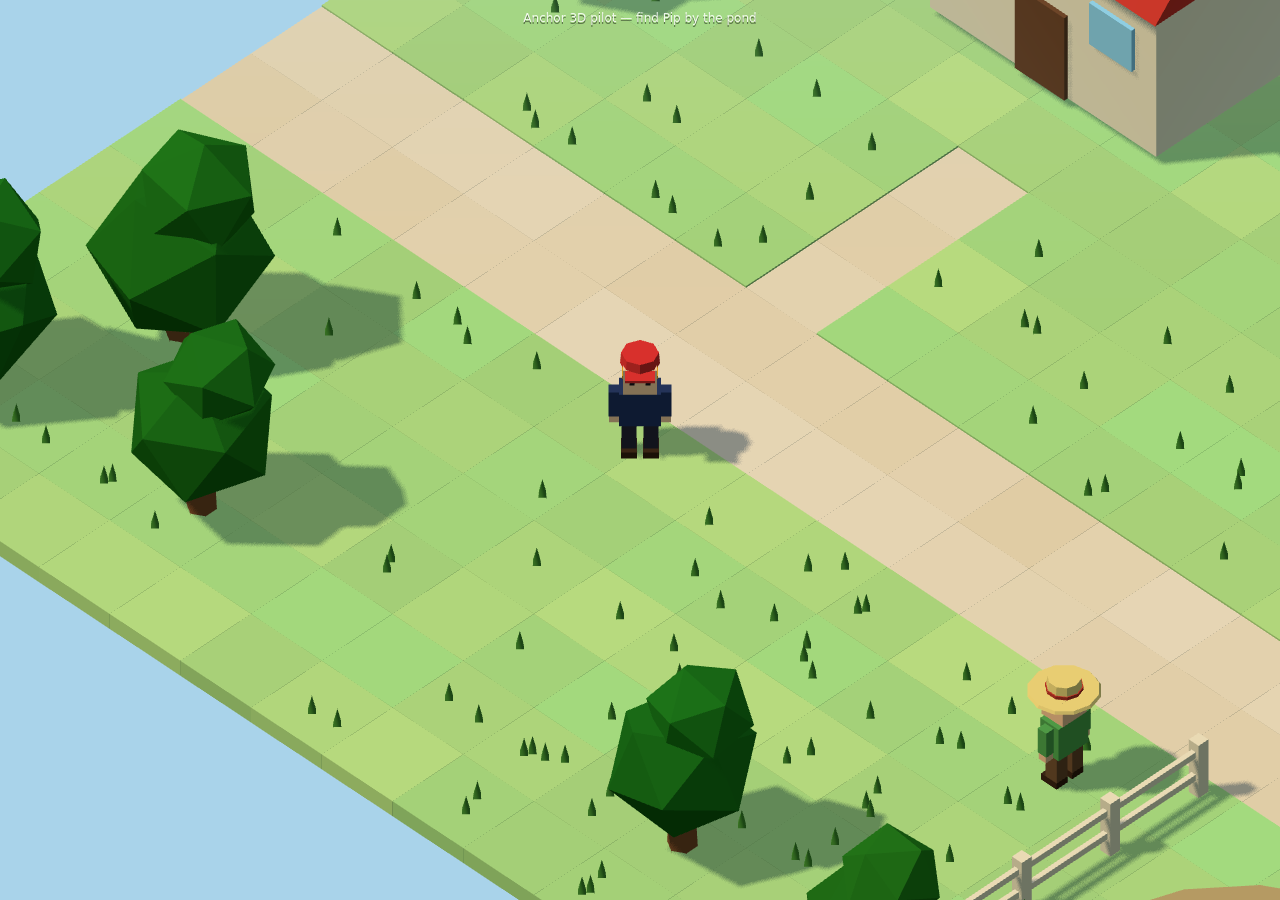
==== 3d/index.html @ 8b45116c "Deploy 3D pilot 2026-10-17T18:40Z" ====
<!doctype html>
<html lang="en">
  <head>
    <meta charset="UTF-8" />
    <meta name="viewport" content="width=device-width, initial-scale=1, viewport-fit=cover, user-scalable=no" />
    <meta name="theme-color" content="#1b2433" />
    <title>Anchor 3D (pilot)</title>
    <style>html,body{touch-action:none;-webkit-user-select:none;user-select:none;-webkit-touch-callout:none;background:#1b2433;height:100%;margin:0;font-family:system-ui,sans-serif;overflow:hidden}#app{position:fixed;inset:0}#app canvas{width:100%;height:100%;display:block}#hud{left:0;right:0;top:calc(8px + env(safe-area-inset-top));text-align:center;color:#fff;text-shadow:0 2px #0008;pointer-events:none;font-size:15px;font-weight:700;position:fixed}#hud .sub{opacity:.85;font-size:12px;font-weight:500}#banner{opacity:0;color:#ffe066;letter-spacing:2px;text-shadow:0 4px #6a3b00,0 0 24px #000a;pointer-events:none;white-space:nowrap;font:900 44px system-ui,sans-serif;transition:transform .35s cubic-bezier(.2,1.6,.4,1),opacity .25s;position:fixed;top:42%;left:50%;transform:translate(-50%,-50%)scale(.6)}#banner.on{opacity:1;transform:translate(-50%,-50%)scale(1)}#flash{opacity:0;pointer-events:none;background:#fff;position:fixed;inset:0}#joy{opacity:0;pointer-events:none;background:#ffffff10;border:2px solid #ffffff40;border-radius:50%;width:96px;height:96px;margin:-48px 0 0 -48px;transition:opacity .12s;position:fixed}#joy.on{opacity:1}#knob{background:#ffffff38;border-radius:50%;width:40px;height:40px;position:absolute;top:50%;left:50%;transform:translate(-50%,-50%)}#abtn{right:calc(28px + env(safe-area-inset-right));bottom:calc(26px + env(safe-area-inset-bottom));color:#fffd;background:#e8414155;border:2px solid #ffffff70;border-radius:50%;justify-content:center;align-items:center;width:68px;height:68px;font:800 26px system-ui,sans-serif;display:none;position:fixed}#abtn.held{background:#e84141aa;transform:scale(.94)}html.touch.show-a #abtn{display:flex}#rotate{color:#fff;z-index:10;text-align:center;background:#1b2433;flex-direction:column;justify-content:center;align-items:center;font:700 18px system-ui,sans-serif;display:none;position:fixed;inset:0}#rotate .sub{opacity:.75;font-size:14px;font-weight:400}#rotate .phone{font-size:56px;animation:1.6s ease-in-out infinite tilt}@keyframes tilt{0%,30%{transform:rotate(0)}60%,to{transform:rotate(-90deg)}}html.touch.portrait #rotate{display:flex}</style>
    <script type="module" crossorigin src="./assets/three-BvCkQ66D.js"></script>
    <link rel="modulepreload" crossorigin href="./assets/ai-CKzchM8G.js">
  </head>
  <body>
    <div id="app"></div>
    <div id="hud"></div>
    <div id="banner"></div>
    <div id="flash"></div>
    <div id="joy"><div id="knob"></div></div>
    <div id="abtn" aria-label="A">A</div>
    <div id="rotate"><div class="phone">📱</div><p>ROTATE YOUR PHONE</p><p class="sub">Anchor plays in landscape</p></div>
  </body>
</html>
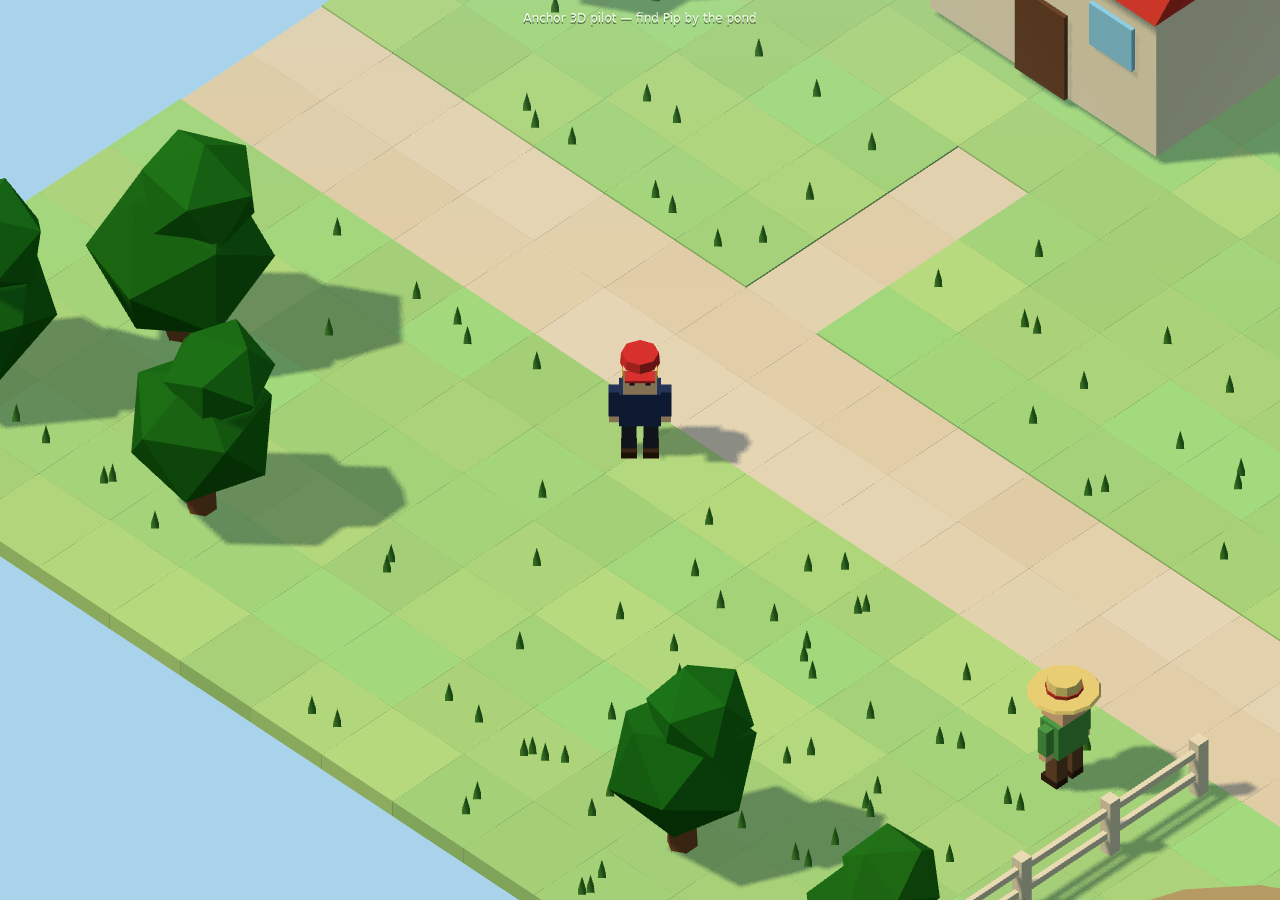
==== commit 44d581f8: "Deploy 3D pilot 2026-10-17T18:54Z" ====
--- a/3d/index.html
+++ b/3d/index.html
@@ -2,10 +2,21 @@
 <html lang="en">
   <head>
     <meta charset="UTF-8" />
-    <meta name="viewport" content="width=device-width, initial-scale=1, viewport-fit=cover, user-scalable=no" />
+    <meta name="viewport" content="width=device-width, initial-scale=1, maximum-scale=1, user-scalable=no, viewport-fit=cover" />
     <meta name="theme-color" content="#1b2433" />
     <title>Anchor 3D (pilot)</title>
     <style>html,body{touch-action:none;-webkit-user-select:none;user-select:none;-webkit-touch-callout:none;background:#1b2433;height:100%;margin:0;font-family:system-ui,sans-serif;overflow:hidden}#app{position:fixed;inset:0}#app canvas{width:100%;height:100%;display:block}#hud{left:0;right:0;top:calc(8px + env(safe-area-inset-top));text-align:center;color:#fff;text-shadow:0 2px #0008;pointer-events:none;font-size:15px;font-weight:700;position:fixed}#hud .sub{opacity:.85;font-size:12px;font-weight:500}#banner{opacity:0;color:#ffe066;letter-spacing:2px;text-shadow:0 4px #6a3b00,0 0 24px #000a;pointer-events:none;white-space:nowrap;font:900 44px system-ui,sans-serif;transition:transform .35s cubic-bezier(.2,1.6,.4,1),opacity .25s;position:fixed;top:42%;left:50%;transform:translate(-50%,-50%)scale(.6)}#banner.on{opacity:1;transform:translate(-50%,-50%)scale(1)}#flash{opacity:0;pointer-events:none;background:#fff;position:fixed;inset:0}#joy{opacity:0;pointer-events:none;background:#ffffff10;border:2px solid #ffffff40;border-radius:50%;width:96px;height:96px;margin:-48px 0 0 -48px;transition:opacity .12s;position:fixed}#joy.on{opacity:1}#knob{background:#ffffff38;border-radius:50%;width:40px;height:40px;position:absolute;top:50%;left:50%;transform:translate(-50%,-50%)}#abtn{right:calc(28px + env(safe-area-inset-right));bottom:calc(26px + env(safe-area-inset-bottom));color:#fffd;background:#e8414155;border:2px solid #ffffff70;border-radius:50%;justify-content:center;align-items:center;width:68px;height:68px;font:800 26px system-ui,sans-serif;display:none;position:fixed}#abtn.held{background:#e84141aa;transform:scale(.94)}html.touch.show-a #abtn{display:flex}#rotate{color:#fff;z-index:10;text-align:center;background:#1b2433;flex-direction:column;justify-content:center;align-items:center;font:700 18px system-ui,sans-serif;display:none;position:fixed;inset:0}#rotate .sub{opacity:.75;font-size:14px;font-weight:400}#rotate .phone{font-size:56px;animation:1.6s ease-in-out infinite tilt}@keyframes tilt{0%,30%{transform:rotate(0)}60%,to{transform:rotate(-90deg)}}html.touch.portrait #rotate{display:flex}</style>
+      <script>
+      // iOS Safari ignores user-scalable=no; block double-tap and pinch zoom manually.
+      (function () {
+        var last = 0, opt = { passive: false };
+        var stop = function (e) { e.preventDefault(); };
+        ['gesturestart', 'gesturechange', 'gestureend', 'dblclick'].forEach(function (t) { document.addEventListener(t, stop, opt); });
+        document.addEventListener('touchend', function (e) { var now = Date.now(); if (now - last < 350) e.preventDefault(); last = now; }, opt);
+        document.addEventListener('touchmove', function (e) { if (e.touches.length > 1 || (e.scale !== undefined && e.scale !== 1)) e.preventDefault(); }, opt);
+        document.addEventListener('touchstart', function (e) { if (e.touches.length > 1) e.preventDefault(); }, opt);
+      })();
+    </script>
     <script type="module" crossorigin src="./assets/three-BvCkQ66D.js"></script>
     <link rel="modulepreload" crossorigin href="./assets/ai-CKzchM8G.js">
   </head>
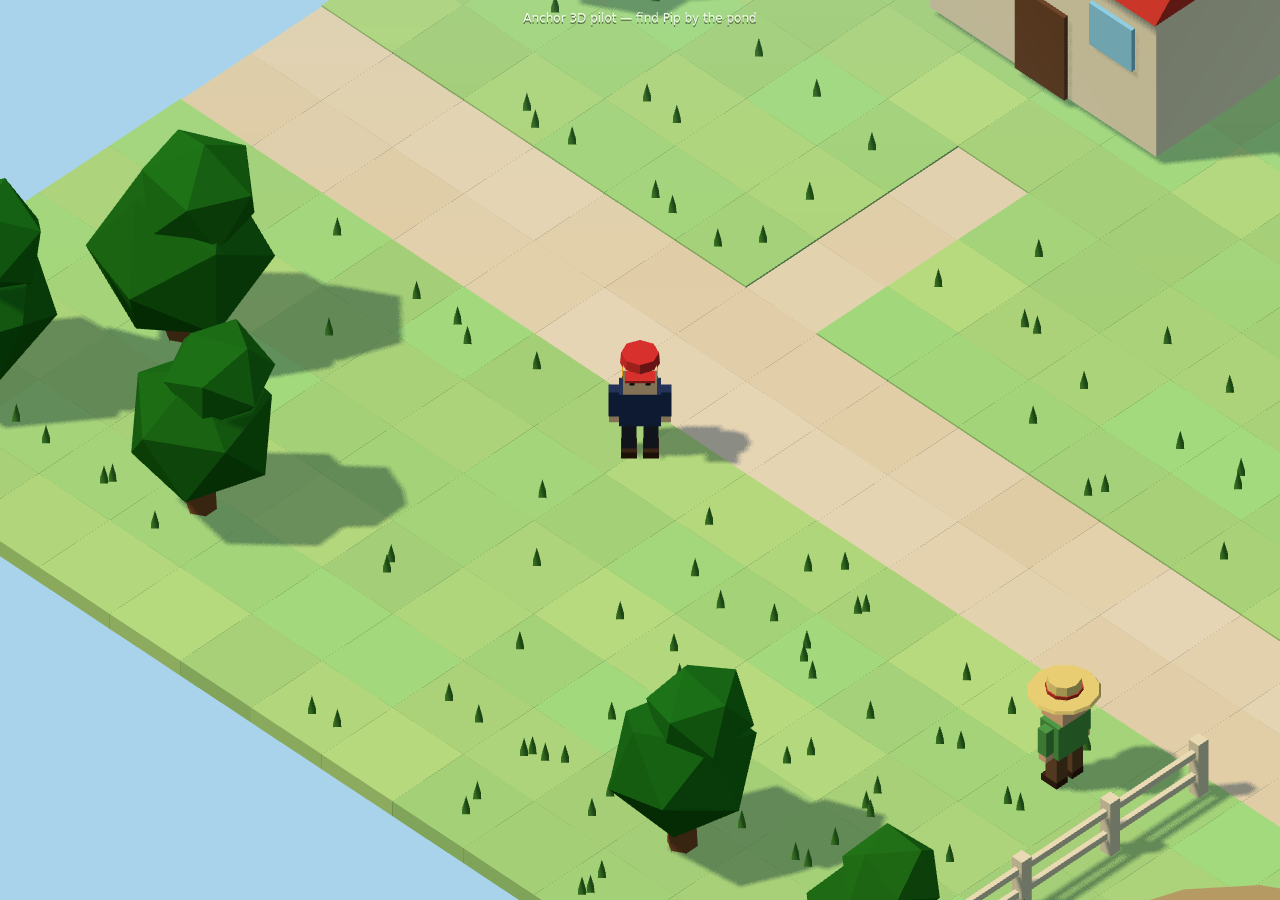
==== commit e54cf6ee: "Deploy 3D pilot 2026-10-17T18:58Z" ====
--- a/3d/index.html
+++ b/3d/index.html
@@ -17,6 +17,22 @@
         document.addEventListener('touchstart', function (e) { if (e.touches.length > 1) e.preventDefault(); }, opt);
       })();
     </script>
+      <script>
+      // Visible error overlay so failures show text instead of a blank screen.
+      (function () {
+        function show(msg) {
+          var d = document.getElementById('err-overlay');
+          if (!d) { d = document.createElement('pre'); d.id = 'err-overlay';
+            d.style.cssText = 'position:fixed;inset:0;margin:0;padding:16px;z-index:99999;background:rgba(20,10,10,.92);color:#ffd2d2;font:12px/1.4 ui-monospace,monospace;white-space:pre-wrap;overflow:auto';
+            (document.body || document.documentElement).appendChild(d); }
+          d.textContent += msg + '\n';
+        }
+        window.__anchorShowError = show;
+        window.addEventListener('error', function (e) { show('Error: ' + (e.message || e.type) + (e.filename ? '\n  at ' + e.filename + ':' + e.lineno : '')); }, true);
+        window.addEventListener('unhandledrejection', function (e) { show('Unhandled: ' + (e.reason && (e.reason.stack || e.reason.message) || e.reason)); });
+        setTimeout(function () { if (!window.__anchor3d) show('Anchor 3D did not start (no WebGL, blocked script, or stale cache). Try closing the tab and reopening.'); }, 8000);
+      })();
+    </script>
     <script type="module" crossorigin src="./assets/three-BvCkQ66D.js"></script>
     <link rel="modulepreload" crossorigin href="./assets/ai-CKzchM8G.js">
   </head>
